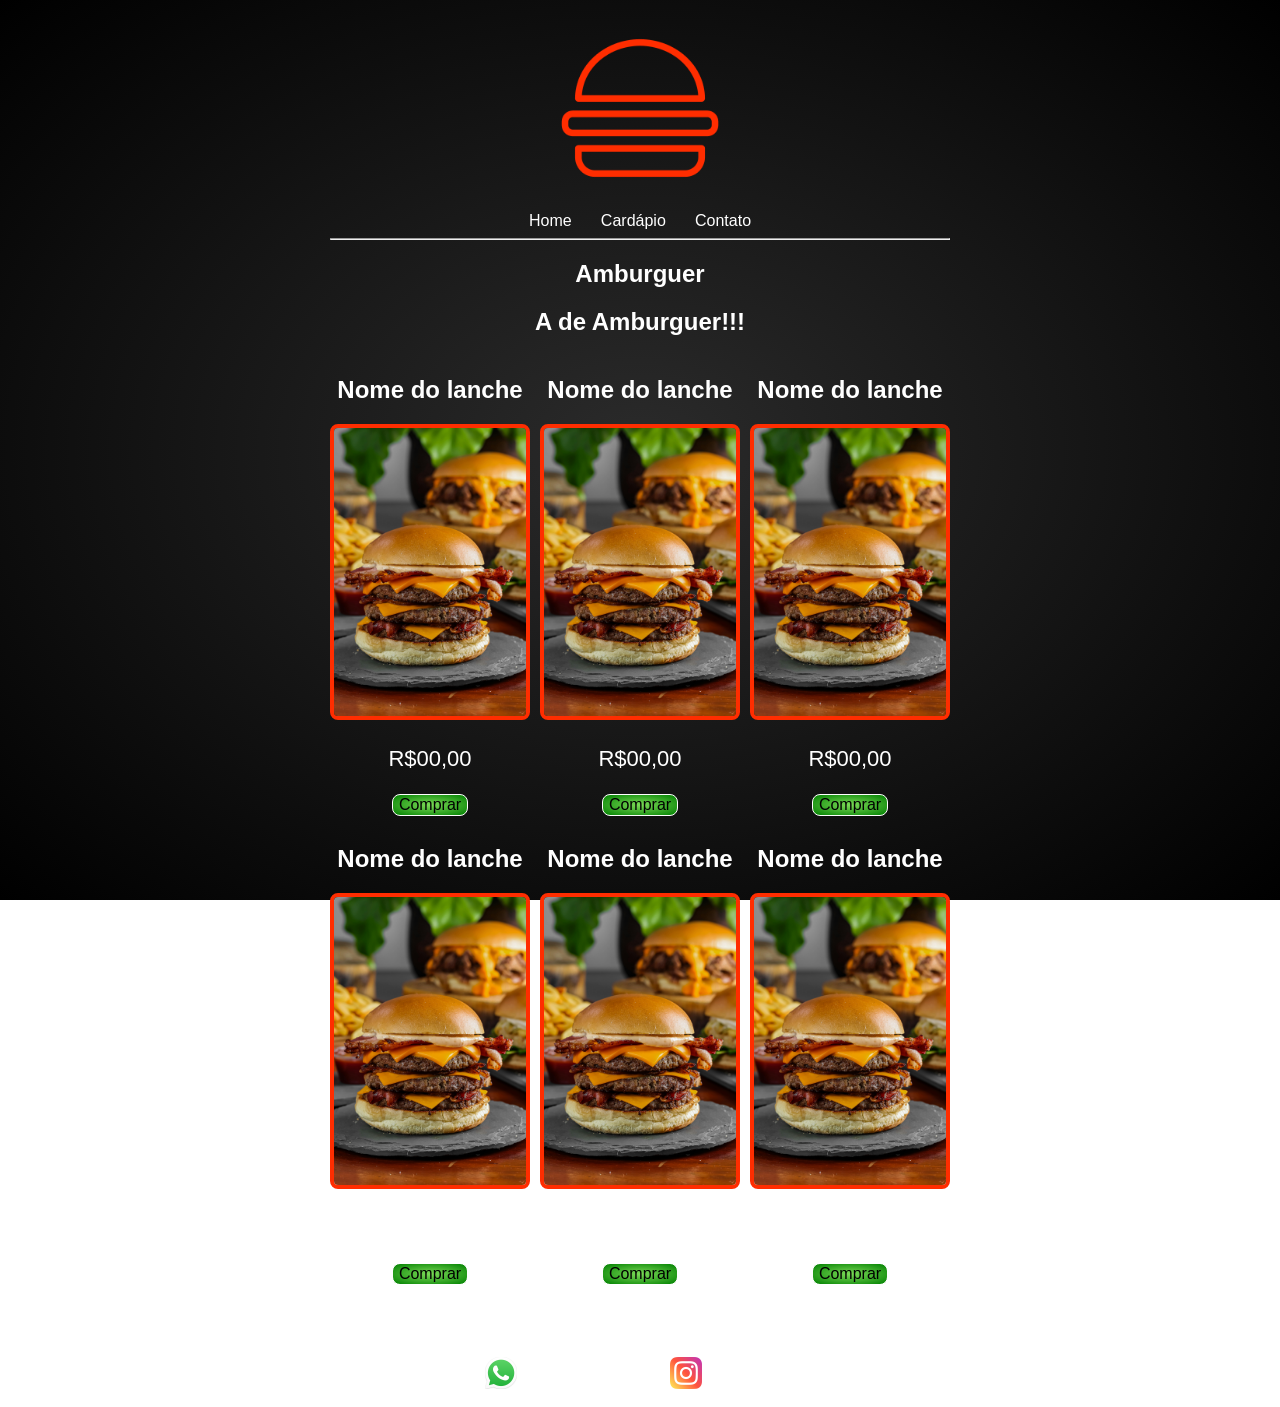
==== index.html @ cbf43091 "Add files via upload" ====
<!DOCTYPE HTML>
<html lang="pt-br">
<head>
	<title> </title>
	<meta charset="UTF-8">
	<meta name="viewport" content="width=device-width, initial-scale=1">
	<link rel="stylesheet" href="Assets/CSS/Style.css">
	
</head>
<body>
	<header>
		<a href="#">
			<img class="logotipo" src="Assets/Imagens/logotipo1.png" />
		</a>
		<nav class="topnav">
			<a href="#home"> Home </a>
			<a href="#cardapio"> Cardápio </a>
			<a href="#contato"> Contato </a>
			<hr/>
		</nav>
		
		<section>
			<h1> Amburguer </h1>
			<h2> A de Amburguer!!! </h2>
		</section>
	</header>
	
	<div id="cardapio">
		<!-- Lanche 1 -->
		<div class="item">
			<h2> Nome do lanche </h2>
			<img class="imglanche" src="Assets/Imagens/item1.jpg"/>
			<p class="preco"> R$00,00 </p>
			<a target="_blank" href="#">
				<button class="btn_comprar"> Comprar </button>
			</a>
		</div>
	
		<!-- Lanche 2 -->
		<div class="item">
			<h2> Nome do lanche </h2>
			<img class="imglanche" src="Assets/Imagens/item1.jpg"/>
			<p class="preco"> R$00,00 </p>
			<a target="_blank" href="#">
				<button class="btn_comprar"> Comprar </button>
			</a>
		</div>
		
		<!-- Lanche 3 -->
		<div class="item">
			<h2> Nome do lanche </h2>
			<img class="imglanche" src="Assets/Imagens/item1.jpg"/>
			<p class="preco"> R$00,00 </p>
			<a target="_blank" href="#">
				<button class="btn_comprar"> Comprar </button>
			</a>
		</div>
		
		<!-- Lanche 4 -->
		<div class="item">
			<h2> Nome do lanche </h2>
			<img class="imglanche" src="Assets/Imagens/item1.jpg"/>
			<p class="preco"> R$00,00 </p>
			<a target="_blank" href="#">
				<button class="btn_comprar"> Comprar </button>
			</a>
		</div>
		
		<!-- Lanche 5 -->
		<div class="item">
			<h2> Nome do lanche </h2>
			<img class="imglanche" src="Assets/Imagens/item1.jpg"/>
			<p class="preco"> R$00,00 </p>
			<a target="_blank" href="#">
				<button class="btn_comprar"> Comprar </button>
			</a>
		</div>
		
		<!-- Lanche 6 -->
		<div class="item">
			<h2> Nome do lanche </h2>
			<img class="imglanche" src="Assets/Imagens/item1.jpg"/>
			<p class="preco"> R$00,00 </p>
			<a target="_blank" href="#">
				<button class="btn_comprar"> Comprar </button>
			</a>
		</div>
	</div>
	
	<footer id="contato">
		<div class="contatos">
			<a href="#">
				<img src="Assets/Imagens/whatsapp.png"/>
				<p> (12) 9 9999-0000 </p>
			</a>
		</div>
		<div class="contatos">
			<a href="#">
				<img src="Assets/Imagens/instagram.png"/>
				<p> @amburguer </p>
			</a>
		</div>
	</footer>
	
</body>
</html>
---- Assets/CSS/Style.css ----
*{
	box-sizing: border-box;
}

body{
	display:grid;
	justify-content:center; /* Centraliza os elementos no centro na horizontal*/
	align-items:center; /* Centraliza os elementos no centro na vertical*/
	background: radial-gradient(#2b2b2b, #000000);
	background-attachment:fixed;
	color:white;
	font-family: Roboto, Arial;
}

.imglanche{
	width:200px;
	border-radius: 8px;
	border:4px solid #ff2d00;
	
}

.logotipo{
	width:200px;
}

header{
	text-align:center;
}

.topnav a{
	margin:2%;
	cursor:pointer;
	color:white;
	text-decoration:none;

}

.topnav a:hover{
	color:#ff2d00;
}


#cardapio{
	margin:auto;
	display:inline-grid;
	grid-template-columns: auto auto auto;
	justify-content: center;
	align-items: center;
	gap:10px;
	width:100%;
	text-align:center;
}

.btn_comprar{
	background:radial-gradient(#7DDA58, green);
	border: 1px solid white;
	border-radius:8px;
	font-size:16px;
	cursor: pointer;
}

.preco{
	font-size:22px;
	text-transform:bold;
	
}

#contato{
	margin-top:10%;
	display:inline-grid;
	grid-template-columns:auto auto;
	justify-content:center;
	align-items:center;
	gap:10px;
}

.contatos img{
	width:32px;
	height:32px;
	margin:10px;
}

.contatos a{
	display:flex;
	text-decoration:none;
	text-transform:lower;
	color:white;
}
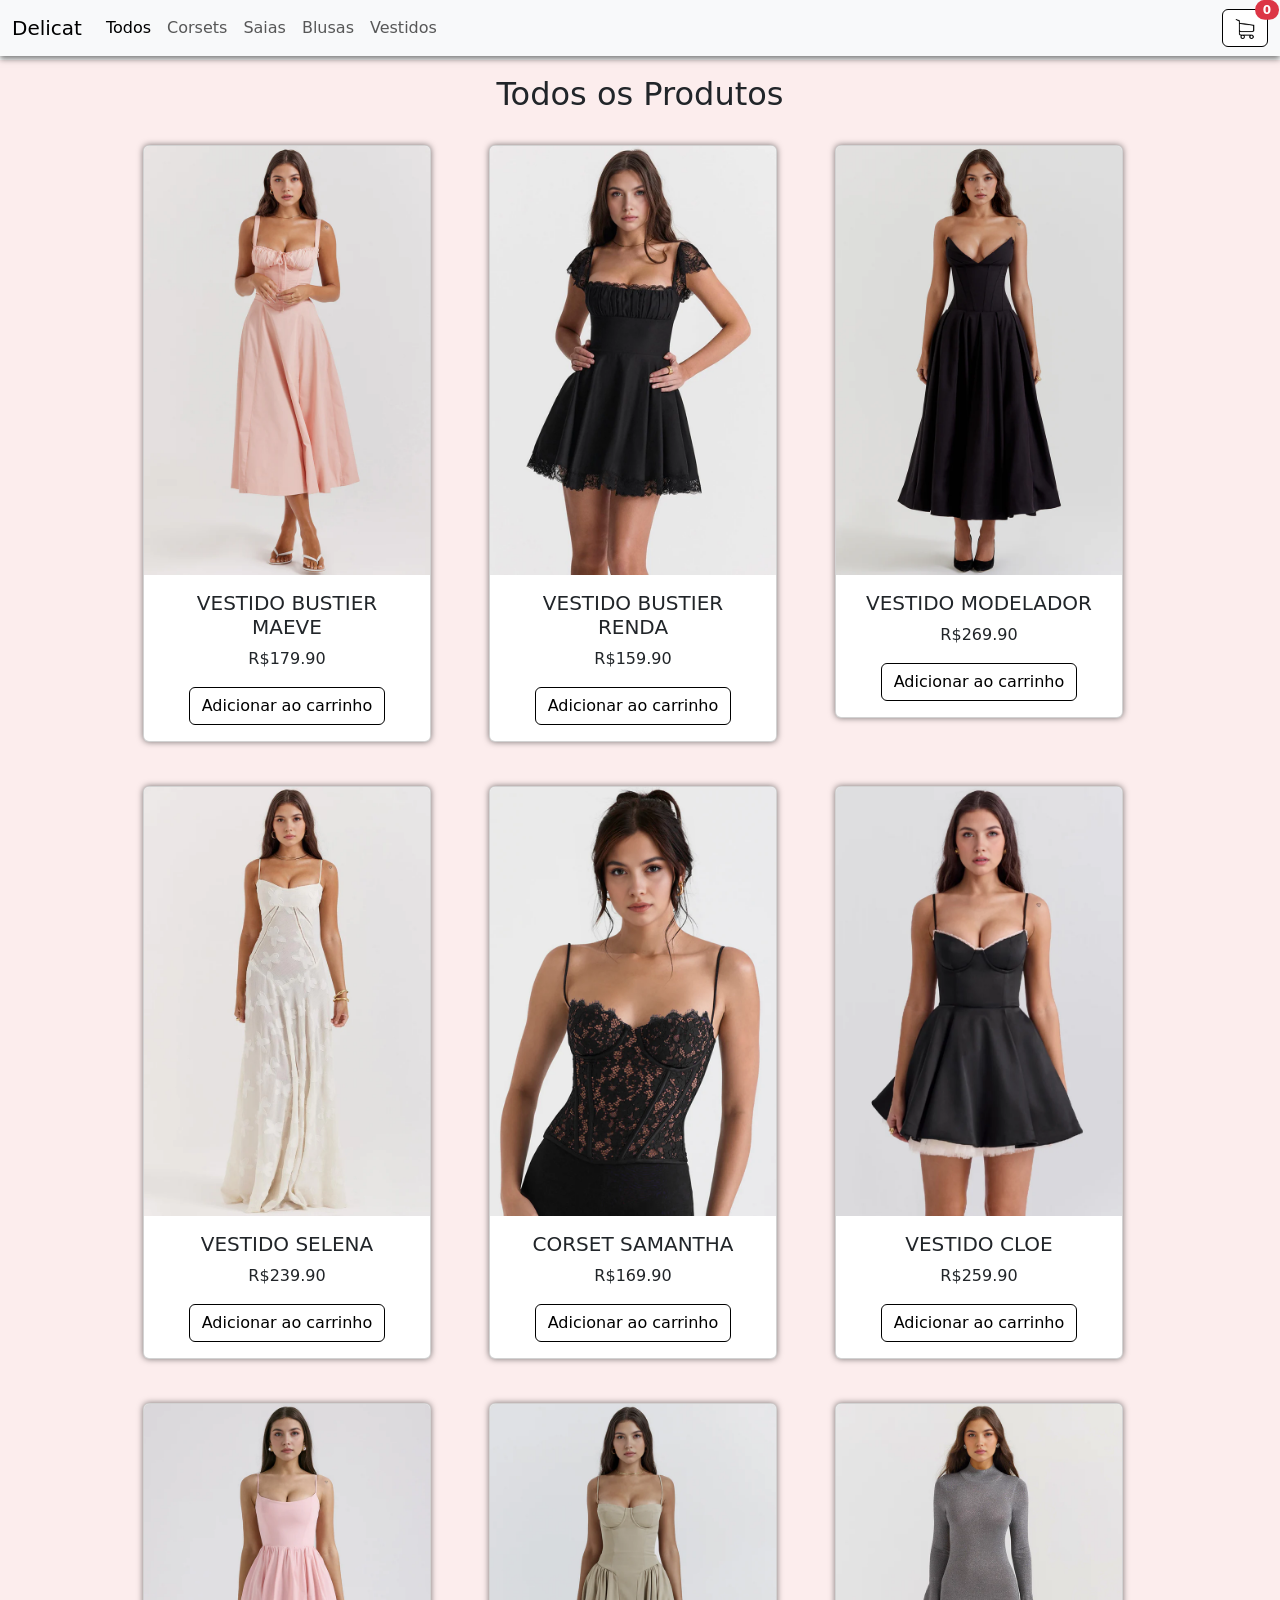
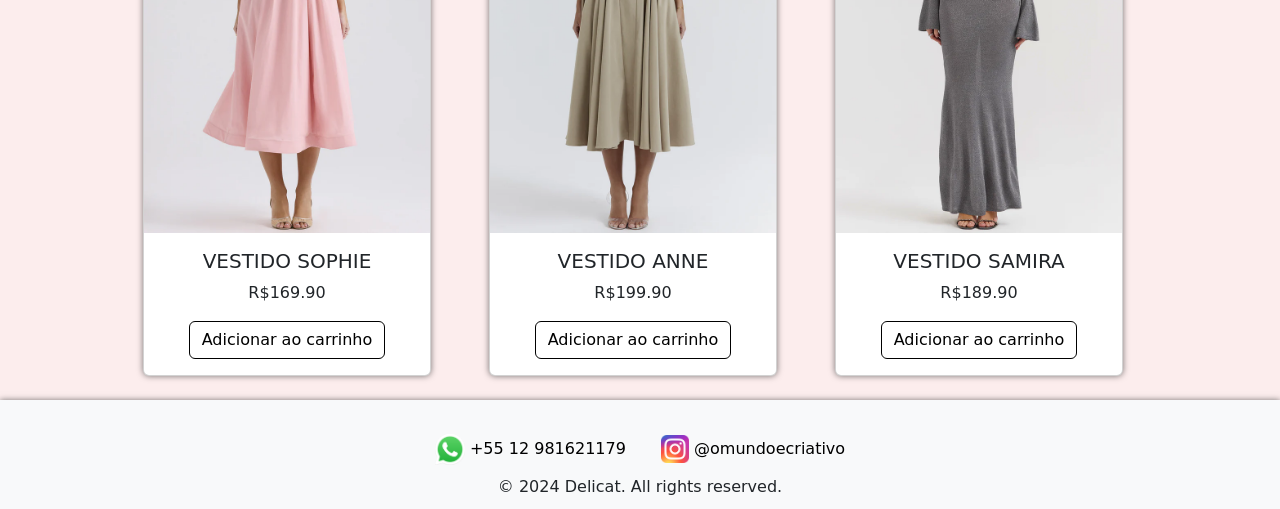
==== commit 3feea78d: "Add files via upload" ====
--- a/index.html
+++ b/index.html
@@ -1,106 +1,93 @@
-<!DOCTYPE HTML>
+<!DOCTYPE html>
 <html lang="pt-br">
 <head>
-	<title> </title>
-	<meta charset="UTF-8">
-	<meta name="viewport" content="width=device-width, initial-scale=1">
-	<link rel="stylesheet" href="Assets/CSS/Style.css">
-	
+    <meta charset="UTF-8">
+    <meta name="viewport" content="width=device-width, initial-scale=1.0">
+    <title>Delicat</title>
+    <link rel="icon" href="icones/d_maiusculo.png">
+    <script lang="javascript" src="script.js" defer></script>
+    <link href="https://cdn.jsdelivr.net/npm/bootstrap@5.3.3/dist/css/bootstrap.min.css" rel="stylesheet" integrity="sha384-QWTKZyjpPEjISv5WaRU9OFeRpok6YctnYmDr5pNlyT2bRjXh0JMhjY6hW+ALEwIH" crossorigin="anonymous">
+    <link rel="stylesheet" href="styles.css">
 </head>
 <body>
-	<header>
-		<a href="#">
-			<img class="logotipo" src="Assets/Imagens/logotipo1.png" />
-		</a>
-		<nav class="topnav">
-			<a href="#home"> Home </a>
-			<a href="#cardapio"> Cardápio </a>
-			<a href="#contato"> Contato </a>
-			<hr/>
-		</nav>
-		
-		<section>
-			<h1> Amburguer </h1>
-			<h2> A de Amburguer!!! </h2>
-		</section>
-	</header>
-	
-	<div id="cardapio">
-		<!-- Lanche 1 -->
-		<div class="item">
-			<h2> Nome do lanche </h2>
-			<img class="imglanche" src="Assets/Imagens/item1.jpg"/>
-			<p class="preco"> R$00,00 </p>
-			<a target="_blank" href="#">
-				<button class="btn_comprar"> Comprar </button>
-			</a>
-		</div>
-	
-		<!-- Lanche 2 -->
-		<div class="item">
-			<h2> Nome do lanche </h2>
-			<img class="imglanche" src="Assets/Imagens/item1.jpg"/>
-			<p class="preco"> R$00,00 </p>
-			<a target="_blank" href="#">
-				<button class="btn_comprar"> Comprar </button>
-			</a>
-		</div>
-		
-		<!-- Lanche 3 -->
-		<div class="item">
-			<h2> Nome do lanche </h2>
-			<img class="imglanche" src="Assets/Imagens/item1.jpg"/>
-			<p class="preco"> R$00,00 </p>
-			<a target="_blank" href="#">
-				<button class="btn_comprar"> Comprar </button>
-			</a>
-		</div>
-		
-		<!-- Lanche 4 -->
-		<div class="item">
-			<h2> Nome do lanche </h2>
-			<img class="imglanche" src="Assets/Imagens/item1.jpg"/>
-			<p class="preco"> R$00,00 </p>
-			<a target="_blank" href="#">
-				<button class="btn_comprar"> Comprar </button>
-			</a>
-		</div>
-		
-		<!-- Lanche 5 -->
-		<div class="item">
-			<h2> Nome do lanche </h2>
-			<img class="imglanche" src="Assets/Imagens/item1.jpg"/>
-			<p class="preco"> R$00,00 </p>
-			<a target="_blank" href="#">
-				<button class="btn_comprar"> Comprar </button>
-			</a>
-		</div>
-		
-		<!-- Lanche 6 -->
-		<div class="item">
-			<h2> Nome do lanche </h2>
-			<img class="imglanche" src="Assets/Imagens/item1.jpg"/>
-			<p class="preco"> R$00,00 </p>
-			<a target="_blank" href="#">
-				<button class="btn_comprar"> Comprar </button>
-			</a>
-		</div>
-	</div>
-	
-	<footer id="contato">
-		<div class="contatos">
-			<a href="#">
-				<img src="Assets/Imagens/whatsapp.png"/>
-				<p> (12) 9 9999-0000 </p>
-			</a>
-		</div>
-		<div class="contatos">
-			<a href="#">
-				<img src="Assets/Imagens/instagram.png"/>
-				<p> @amburguer </p>
-			</a>
-		</div>
-	</footer>
-	
+   
+    <nav class="navbar navbar-expand-lg bg-body-tertiary fixed-top">
+        <div class="container-fluid">
+          <a class="navbar-brand" href="#">Delicat</a>
+          <button class="navbar-toggler" type="button" data-bs-toggle="collapse" data-bs-target="#navbarNav" aria-controls="navbarNav" aria-expanded="false" aria-label="Toggle navigation">
+            <span class="navbar-toggler-icon"></span>
+          </button>
+          <div class="collapse navbar-collapse" id="navbarNav">
+            <ul class="navbar-nav">
+              <li class="nav-item">
+                <a class="nav-link active" aria-current="page" onclick="createAndFilterProductCards(products,'all')">Todos</a>
+              </li>
+              <li class="nav-item">
+                <a class="nav-link" onclick="createAndFilterProductCards(products,'Corset')">Corsets</a>
+              </li>
+              <li class="nav-item">
+                <a class="nav-link" onclick="createAndFilterProductCards(products,'Saia')">Saias</a>
+              </li>
+              <li class="nav-item">
+                <a class="nav-link" onclick="createAndFilterProductCards(products,'Blusa')">Blusas</a>
+              </li>
+              <li class="nav-item">
+                <a class="nav-link" onclick="createAndFilterProductCards(products,'Vestido')">Vestidos</a>
+              </li>
+            </ul>
+          </div>
+          <button class="btn btn-primary position-relative" type="button" data-bs-toggle="offcanvas" data-bs-target="#staticBackdrop" aria-controls="staticBackdrop" onmouseover="carrinho_branco()" onmouseleave="carrinho_preto()">
+            <img src="icones/carrinho-preto.png" style="width: 20px; height: auto;"  id="carrinho">
+            <span class="position-absolute top-0 start-100 translate-middle badge rounded-pill bg-danger" id="cart-count">
+              0
+            </span>
+          </button>
+        </div>
+      </nav>
+
+      <div class="offcanvas offcanvas-start offcanvas-custom-width" data-bs-backdrop="static" tabindex="-1" id="staticBackdrop" aria-labelledby="staticBackdropLabel">
+        <div class="offcanvas-header">
+          <h5 class="offcanvas-title" id="staticBackdropLabel">Carrinho de Compras</h5>
+          <button type="button" class="btn-close" data-bs-dismiss="offcanvas" aria-label="Close"></button>
+        </div>
+        <div class="offcanvas-body">
+          <div id="cart">
+            <ul id="cart-list"></ul>
+            <div id="total">
+              <strong>Total: R$ <span id="total-value">0.00</span></strong>
+            </div>
+            <div id="comprar">
+              
+            </div>
+          </div>
+        </div>
+      </div>
+      
+      <main>
+        <div class="principal">
+            <h2 id="categoria" style="margin-top: 60px;">Todos os Produtos</h2>
+            <br>
+            <div class="row allCards">           
+                
+            </div>
+        </div>
+    </main>
+  <footer class="bg-light text-center text-lg-start" style="padding: 10px;">
+    <div class="container  pt-4 text-center" style=" display:flexbox; width: 100%;padding-bottom: 10px;">
+      <a href="https://wa.me/5512981424750?text=Olá%20gostaria%20de%20saber%20mais%20sobre%20os%20produtos." target="_blank" style="margin-right: 30px; ">
+        <img src="icones/whatsapp_logo.png" alt="WhatsApp" style="width: 30px; height: auto;"> +55 12 981621179 
+      </a>
+      <a href="https://www.instagram.com/omundoecriativo/" target="_blank">
+        <img src="icones/instagram_logo.png" alt="Instagram" style="width: 28px; height: auto;"> @omundoecriativo
+      </a>
+    </div>
+    <div class="text-center"> 
+      <span>&copy; 2024 Delicat. All rights reserved.</span>
+    </div>
+  </footer>
+
+  <script src="https://cdn.jsdelivr.net/npm/@popperjs/core@2.11.8/dist/umd/popper.min.js" integrity="sha384-I7E8VVD/ismYTF4hNIPjVp/Zjvgyol6VFvRkX/vR+Vc4jQkC+hVqc2pM8ODewa9r" crossorigin="anonymous"></script>
+  <script src="https://cdn.jsdelivr.net/npm/bootstrap@5.3.3/dist/js/bootstrap.min.js" integrity="sha384-0pUGZvbkm6XF6gxjEnlmuGrJXVbNuzT9qBBavbLwCsOGabYfZo0T0to5eqruptLy" crossorigin="anonymous"></script>
+  <script src="https://cdn.jsdelivr.net/npm/bootstrap@5.3.3/dist/js/bootstrap.bundle.min.js" integrity="sha384-YvpcrYf0tY3lHB60NNkmXc5s9fDVZLESaAA55NDzOxhy9GkcIdslK1eN7N6jIeHz" crossorigin="anonymous"></script>
 </body>
 </html>
--- a/styles.css
+++ b/styles.css
@@ -0,0 +1,61 @@
+html, body{overflow-x:hidden;}
+.principal {
+    background-color: rgb(244,194,194, 30%);
+    display: block;
+    justify-content: center;
+    justify-items: center;
+    text-align: center;}
+
+
+    .allCards {
+        display: flex;
+        flex-wrap: wrap; /* Permite que os itens quebrem para uma nova linha se necessário */
+        justify-content: center; /* Centraliza os itens horizontalmente */
+        gap: 20px; /* Espaçamento entre os itens */
+    }
+
+    nav{
+        box-shadow: 0 3px 6px rgba(0, 0, 0, 0.523);
+    }
+
+ul{
+    list-style: none;
+    margin: 0px;
+    display: block;
+
+}
+.offcanvas-custom-width {
+    width: auto !important;
+    min-width: 20%; /* Adjust this value to your desired width */
+    max-width: 100%; /* Ensure it doesn't exceed the viewport width */
+}
+
+    
+div h2 {
+    padding-top: 15px;
+    text-align: center;
+}
+
+.btn {
+    transition: background-color 0.5s ease;
+    text-align: center;
+    border-color: black;
+    color: black;
+    background-color: white;
+}
+
+.btn:hover{
+    background-color: black;
+    color: white;
+    border-color: black;
+}
+
+footer{
+    box-shadow: 0px 0px 6px rgba(0, 0, 0, 0.523);
+
+}
+
+a{
+    text-decoration: none;
+    color: black;
+}
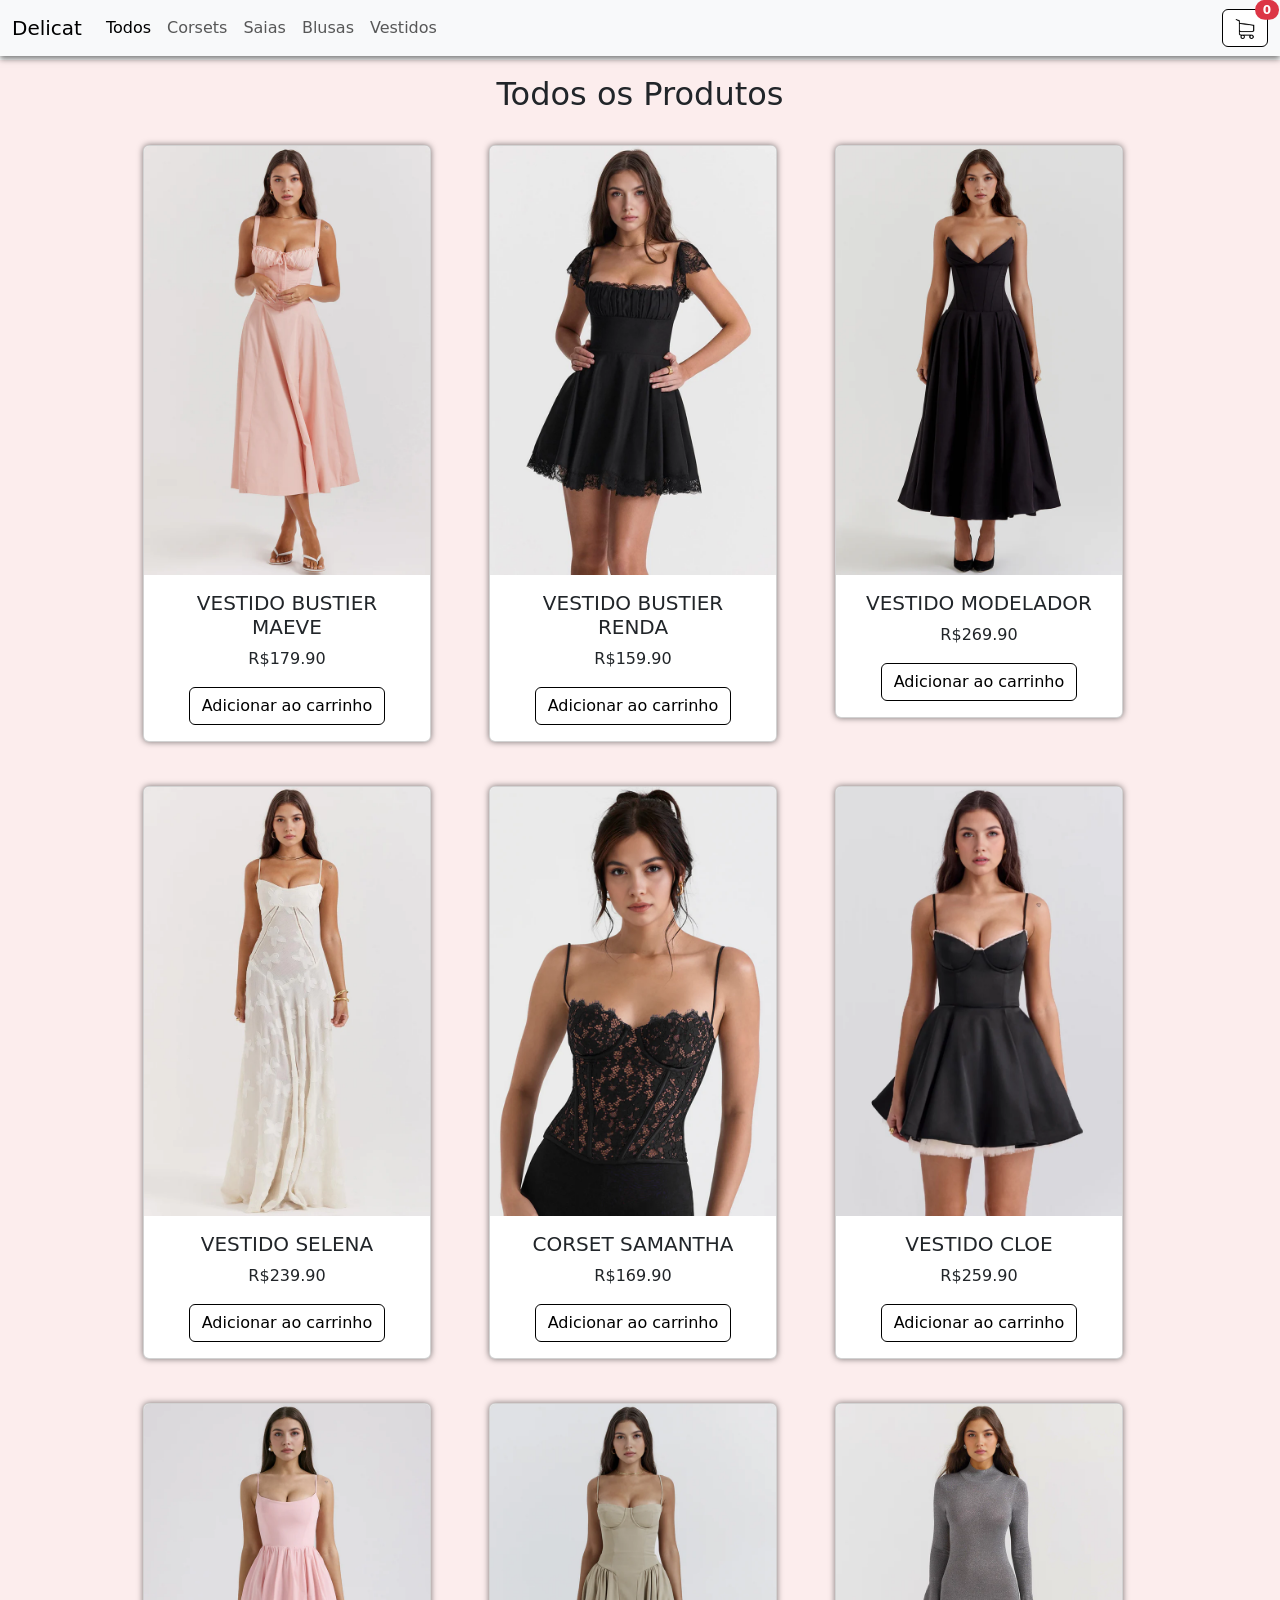
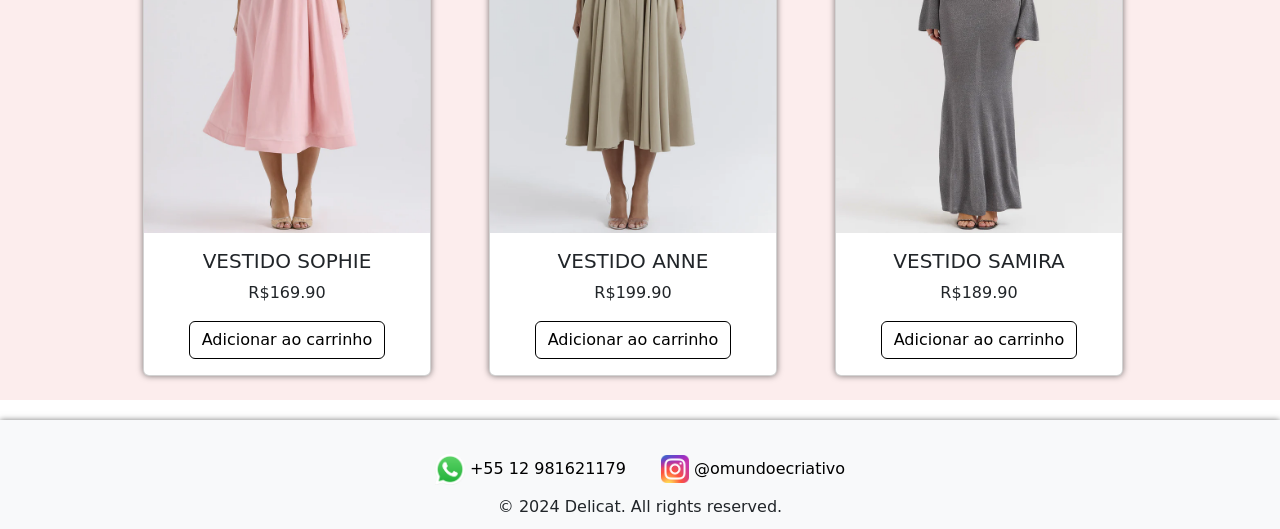
==== commit 850012a1: "Update index.html" ====
--- a/index.html
+++ b/index.html
@@ -72,9 +72,9 @@
             </div>
         </div>
     </main>
-  <footer class="bg-light text-center text-lg-start" style="padding: 10px;">
+  <footer class="bg-light text-center text-lg-start" style="padding: 10px; margin-top:20px">
     <div class="container  pt-4 text-center" style=" display:flexbox; width: 100%;padding-bottom: 10px;">
-      <a href="https://wa.me/5512981424750?text=Olá%20gostaria%20de%20saber%20mais%20sobre%20os%20produtos." target="_blank" style="margin-right: 30px; ">
+      <a href="https://wa.me/5512981621179?text=Olá%20gostaria%20de%20saber%20mais%20sobre%20os%20produtos." target="_blank" style="margin-right: 30px; ">
         <img src="icones/whatsapp_logo.png" alt="WhatsApp" style="width: 30px; height: auto;"> +55 12 981621179 
       </a>
       <a href="https://www.instagram.com/omundoecriativo/" target="_blank">
@@ -90,4 +90,4 @@
   <script src="https://cdn.jsdelivr.net/npm/bootstrap@5.3.3/dist/js/bootstrap.min.js" integrity="sha384-0pUGZvbkm6XF6gxjEnlmuGrJXVbNuzT9qBBavbLwCsOGabYfZo0T0to5eqruptLy" crossorigin="anonymous"></script>
   <script src="https://cdn.jsdelivr.net/npm/bootstrap@5.3.3/dist/js/bootstrap.bundle.min.js" integrity="sha384-YvpcrYf0tY3lHB60NNkmXc5s9fDVZLESaAA55NDzOxhy9GkcIdslK1eN7N6jIeHz" crossorigin="anonymous"></script>
 </body>
-</html>+</html>
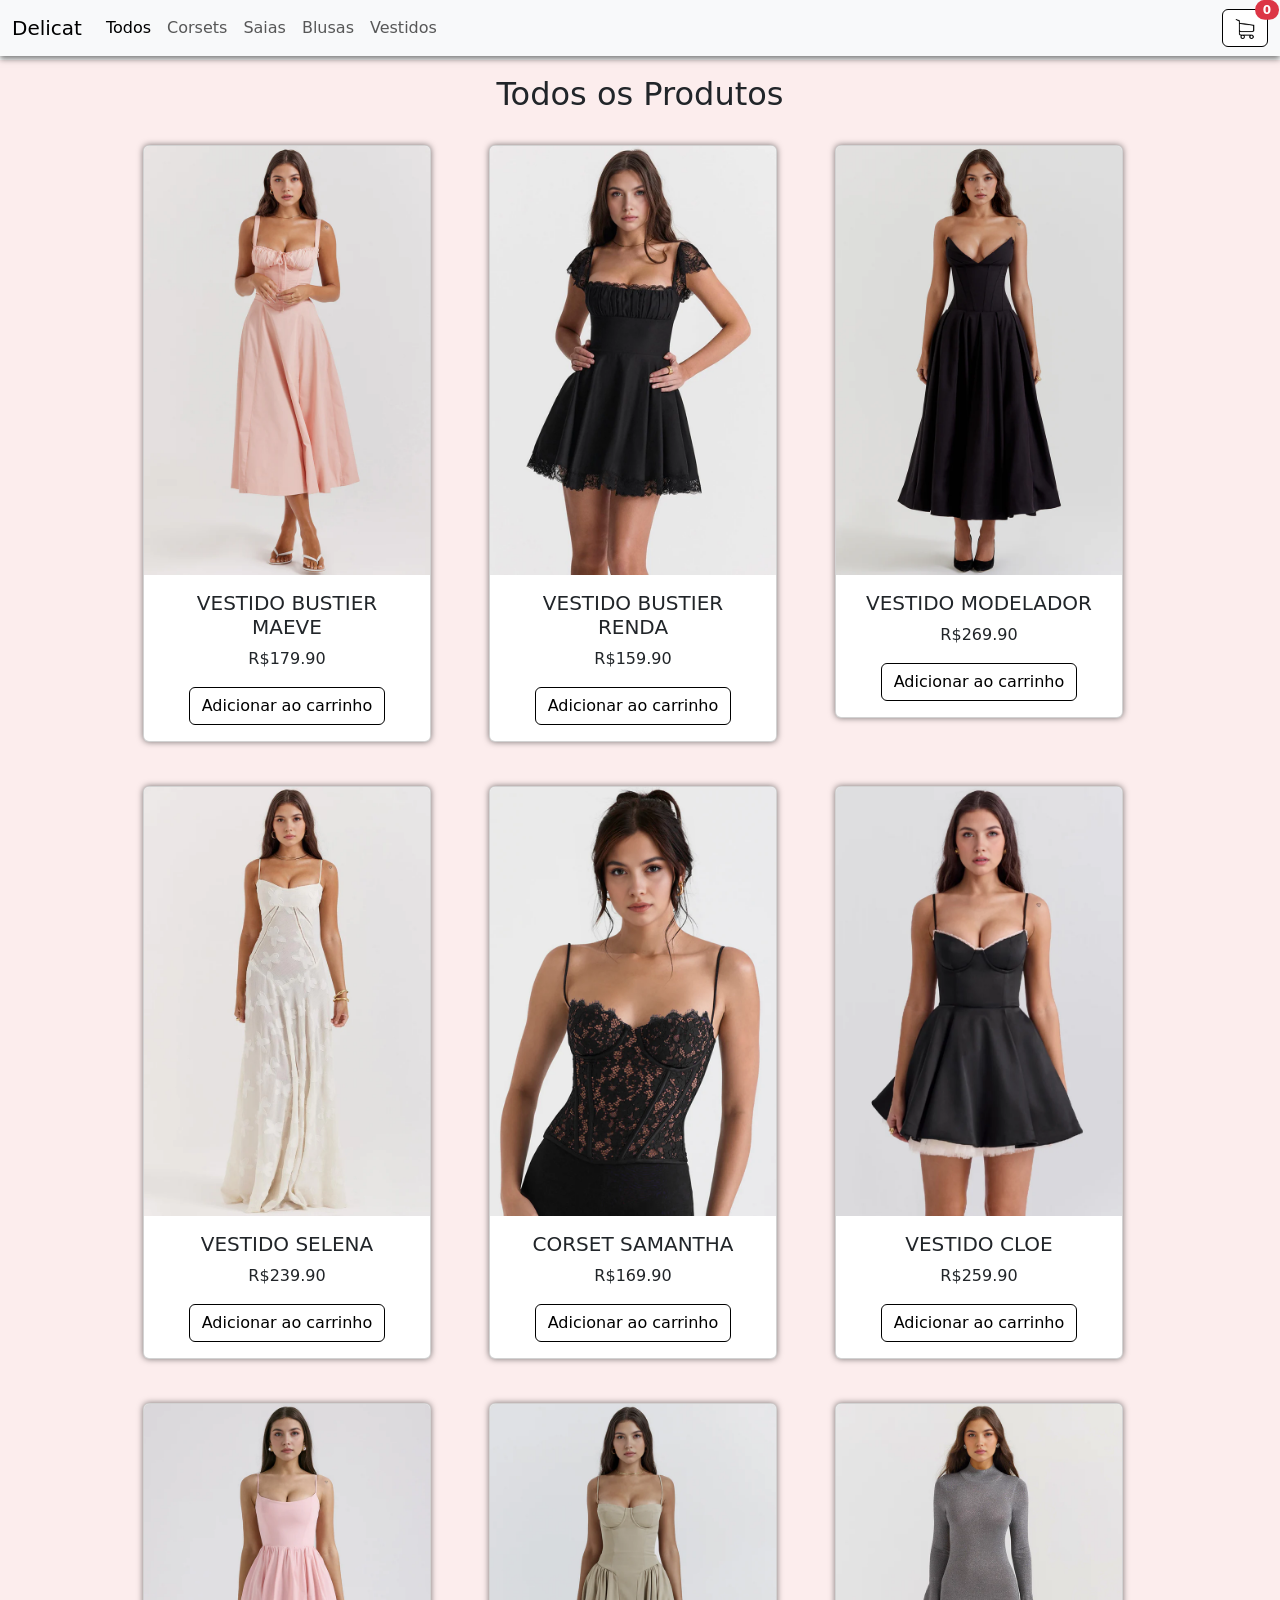
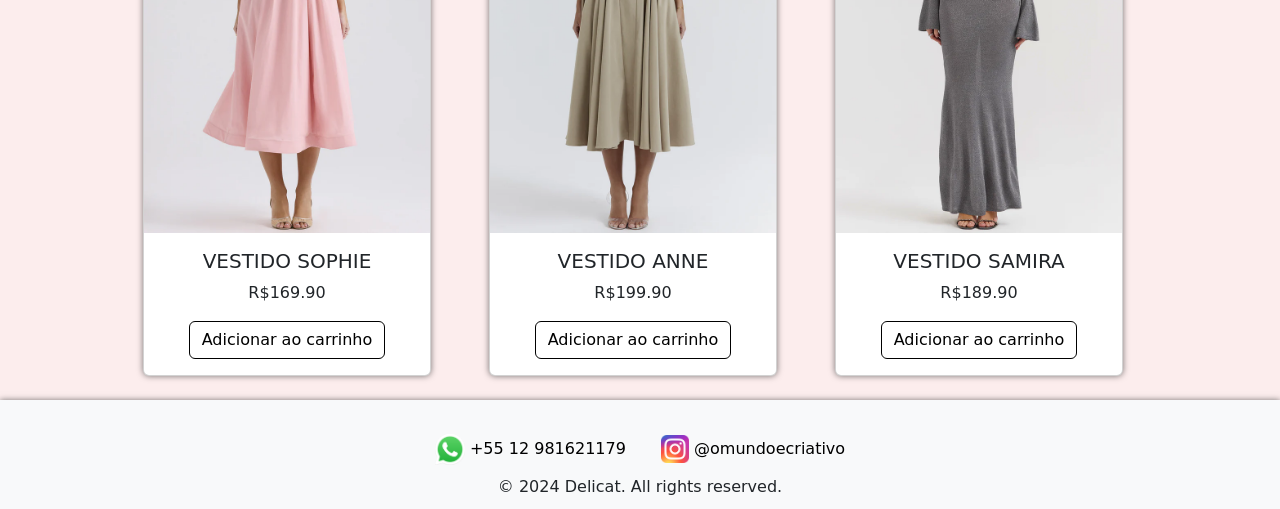
==== commit 9c6d0ac3: "Update index.html" ====
--- a/index.html
+++ b/index.html
@@ -72,7 +72,7 @@
             </div>
         </div>
     </main>
-  <footer class="bg-light text-center text-lg-start" style="padding: 10px; margin-top:20px">
+  <footer class="bg-light text-center text-lg-start" style="padding: 10px;">
     <div class="container  pt-4 text-center" style=" display:flexbox; width: 100%;padding-bottom: 10px;">
       <a href="https://wa.me/5512981621179?text=Olá%20gostaria%20de%20saber%20mais%20sobre%20os%20produtos." target="_blank" style="margin-right: 30px; ">
         <img src="icones/whatsapp_logo.png" alt="WhatsApp" style="width: 30px; height: auto;"> +55 12 981621179 
--- a/styles.css
+++ b/styles.css
@@ -4,7 +4,8 @@
     display: block;
     justify-content: center;
     justify-items: center;
-    text-align: center;}
+    text-align: center;
+    min-height: 80%;}
 
 
     .allCards {
@@ -52,10 +53,9 @@
 
 footer{
     box-shadow: 0px 0px 6px rgba(0, 0, 0, 0.523);
-
 }
 
 a{
     text-decoration: none;
     color: black;
-}+}
